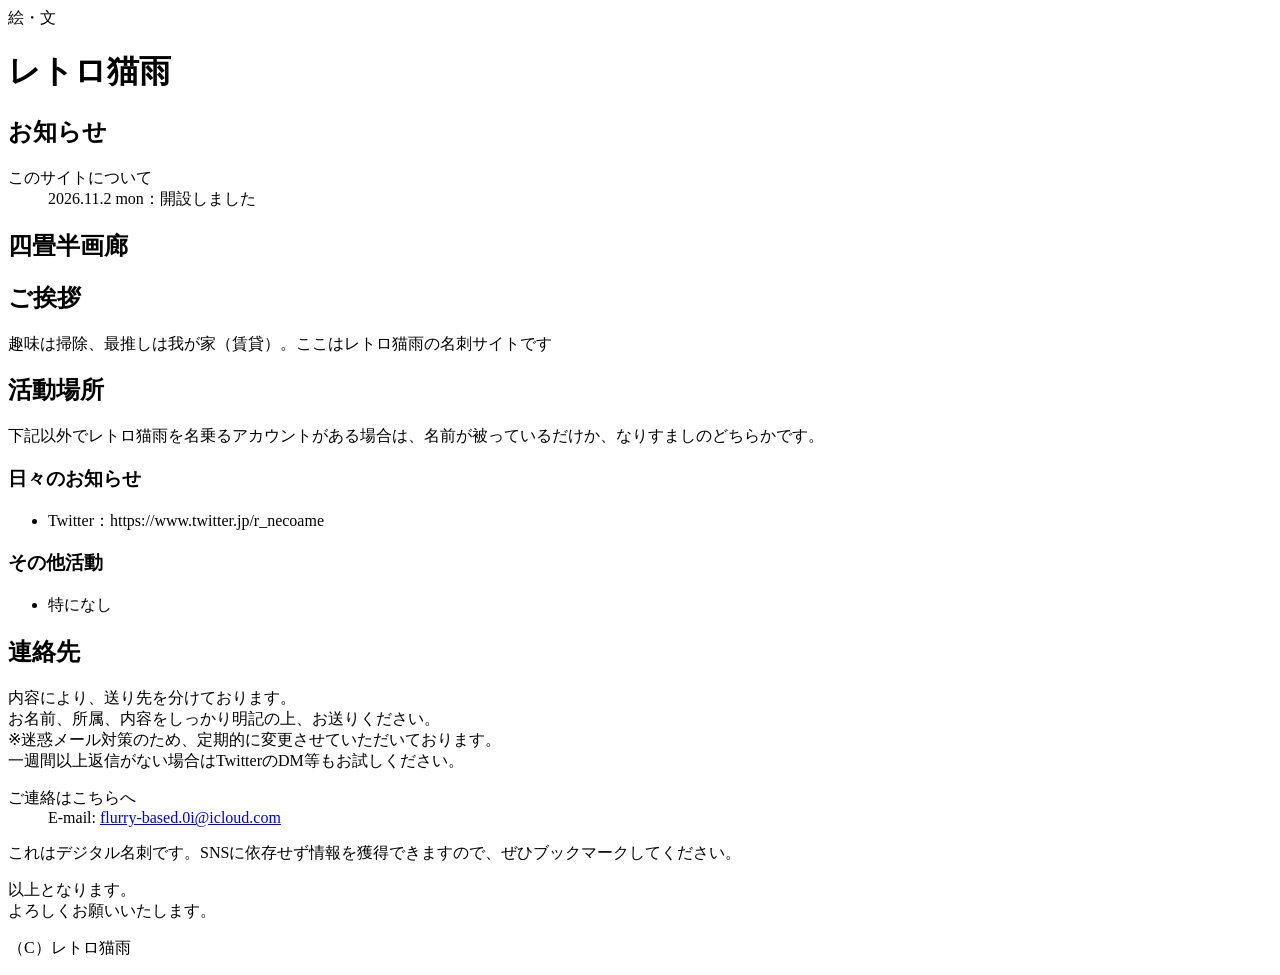
==== index.html @ 35764a5e "Add initial HTML structure for レトロ猫雨 site" ====
<html>

<head>
	<meta charset="utf-8">
	<title>レトロ猫雨とは</title>
</head>

<body>
	<header>
		<p>絵・文</p><h1>レトロ猫雨</h1>
	</header>

	<div>
		<h2>お知らせ</h2>
		<dl>
			<dt>このサイトについて</dt>
			<dd>2026.11.2 mon：開設しました</dd>
		</dl>
	</div>

	<div>
		<h2>四畳半画廊</h2>
	</div>

	<div>
		<h2>ご挨拶</h2>
		<p>趣味は掃除、最推しは我が家（賃貸）。ここはレトロ猫雨の名刺サイトです</p>
		
		<h2>活動場所</h2>
			<p>下記以外でレトロ猫雨を名乗るアカウントがある場合は、名前が被っているだけか、なりすましのどちらかです。</p>

		<h3>日々のお知らせ</h3>
		<ul>
			<li><a>Twitter：https://www.twitter.jp/r_necoame</a></li>
		</ul>

		<h3>その他活動</h3>
		<ul>
			<li>特になし</li>
		</ul>

		<h2>連絡先</h2>
		<p>内容により、送り先を分けております。<br>
		お名前、所属、内容をしっかり明記の上、お送りください。<br>
		※迷惑メール対策のため、定期的に変更させていただいております。<br>
		一週間以上返信がない場合はTwitterのDM等もお試しください。</p>
		
		<dl>
			<dt>ご連絡はこちらへ</dt>
			<dd>E-mail: <a href="mailto:flurry-based.0i@icloud.com">flurry-based.0i@icloud.com</a></dd>
		</dl>
	</div>

	<p>これはデジタル名刺です。SNSに依存せず情報を獲得できますので、ぜひブックマークしてください。</p>

	<p>以上となります。<br>
	よろしくお願いいたします。</p>


<footer>
	<p>（C）レトロ猫雨</p>
</footer>
</body>
</html>
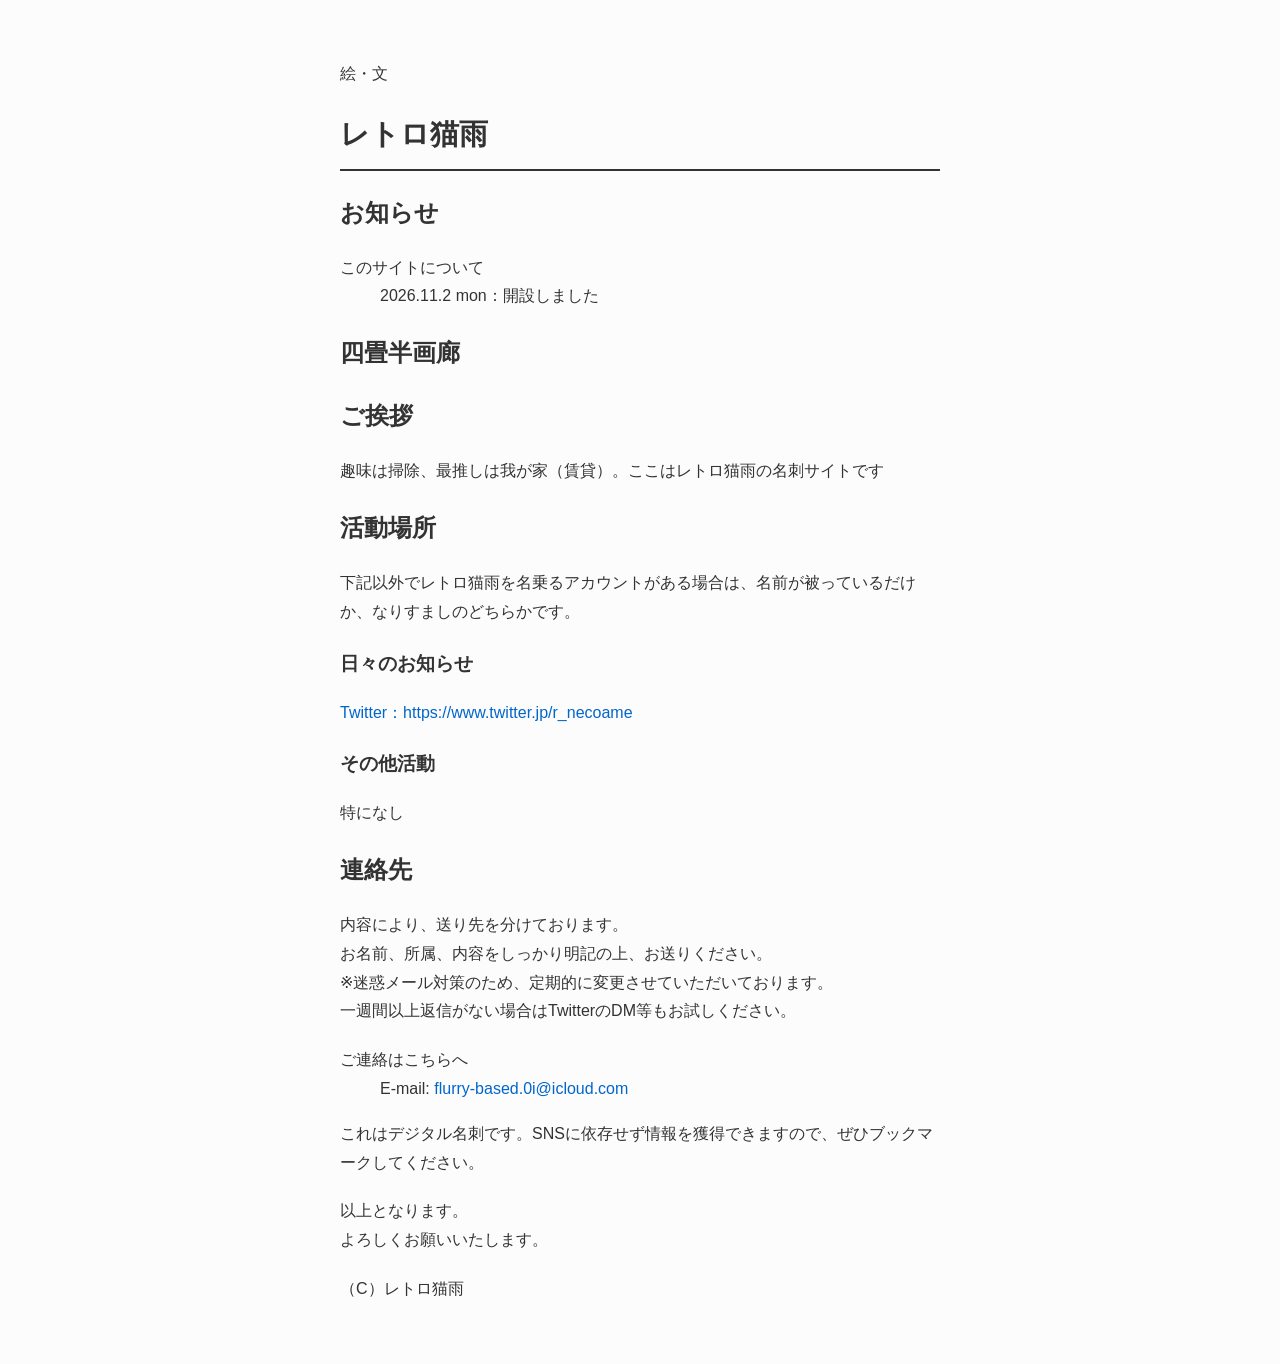
==== commit a4d93fe8: "Update stylesheet link path in index.html" ====
--- a/index.html
+++ b/index.html
@@ -3,6 +3,7 @@
 <head>
 	<meta charset="utf-8">
 	<title>レトロ猫雨とは</title>
+	<link rel="stylesheet" href="css/base.css">
 </head>
 
 <body>
--- a/css/base.css
+++ b/css/base.css
@@ -0,0 +1,19 @@
+body {
+      font-family: -apple-system, BlinkMacSystemFont, "Segoe UI", Roboto, sans-serif;
+      max-width: 600px;
+      margin: 60px auto;
+      padding: 0 20px;
+      line-height: 1.8;
+      color: #333;
+      background-color: #fcfcfc;
+    }
+    h1 {
+      font-size: 1.8rem;
+      border-bottom: 2px solid #333;
+      padding-bottom: 8px;
+    }
+    p { margin-bottom: 20px; }
+    ul { list-style: none; padding: 0; }
+    li { margin-bottom: 10px; }
+    a { color: #0066cc; text-decoration: none; }
+    a:hover { text-decoration: underline; }
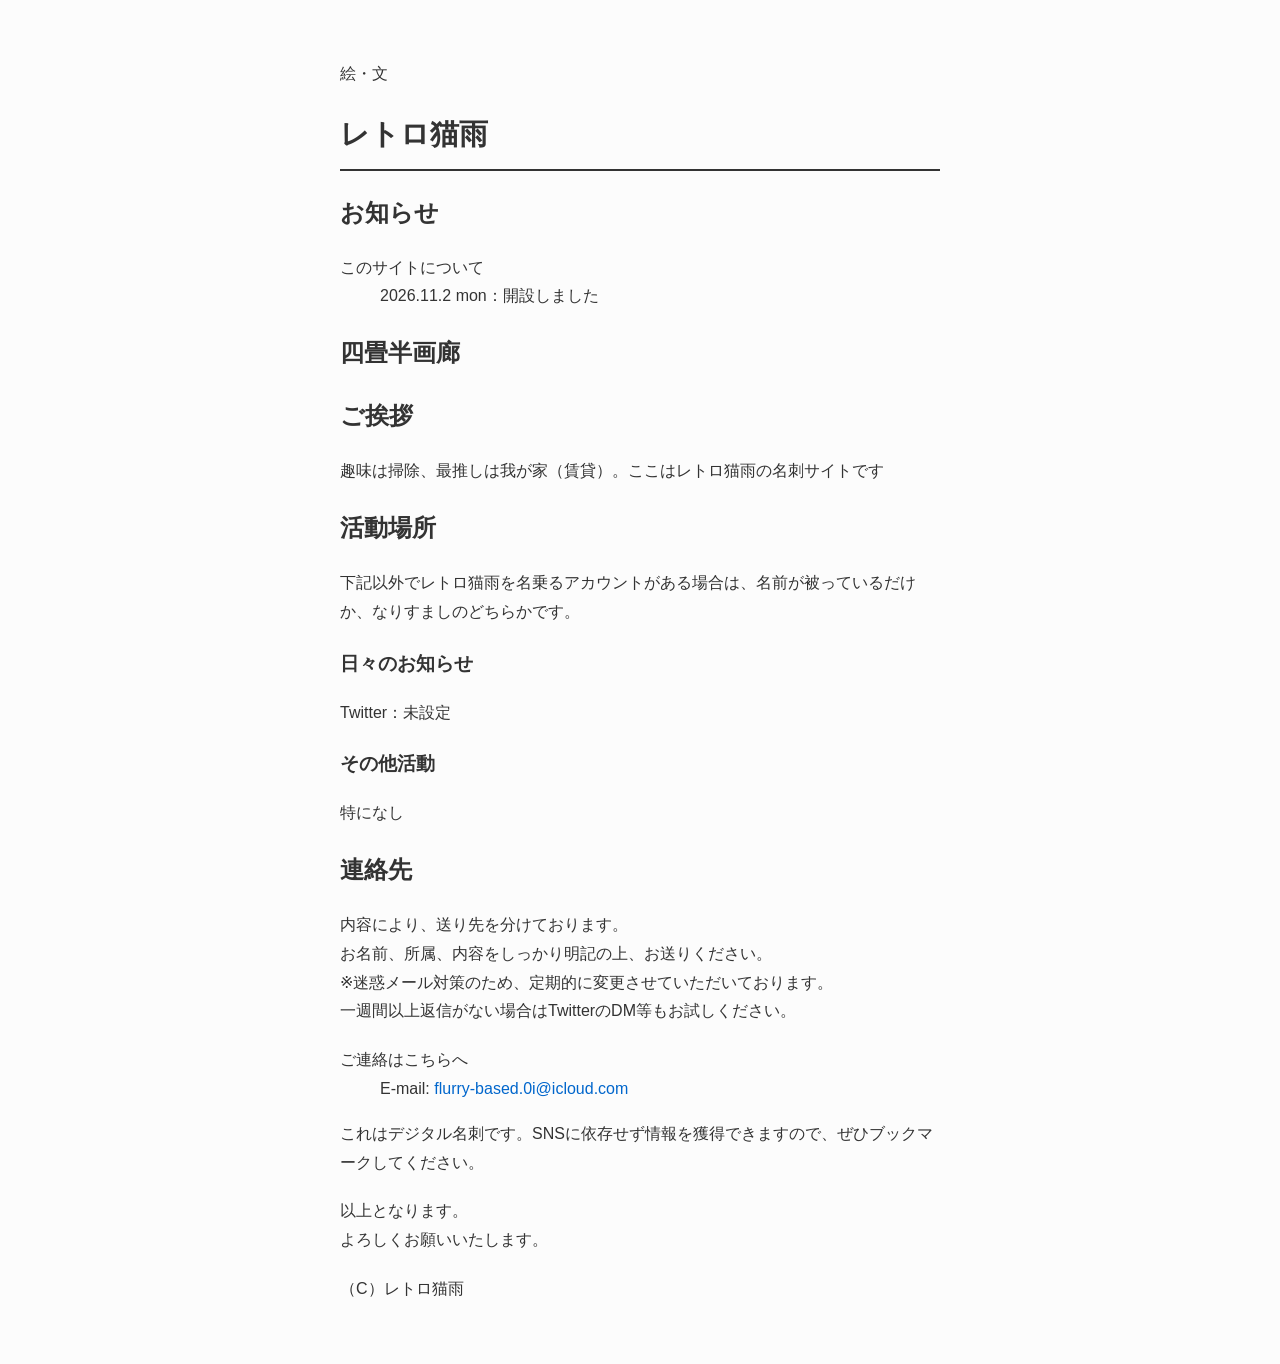
==== commit aef0a29e: "Update index.html" ====
--- a/index.html
+++ b/index.html
@@ -32,7 +32,7 @@
 
 		<h3>日々のお知らせ</h3>
 		<ul>
-			<li><a>Twitter：https://www.twitter.jp/r_necoame</a></li>
+			<li>Twitter：未設定<!--<a>https://www.twitter.jp/r_necoame</a>--></li>
 		</ul>
 
 		<h3>その他活動</h3>
